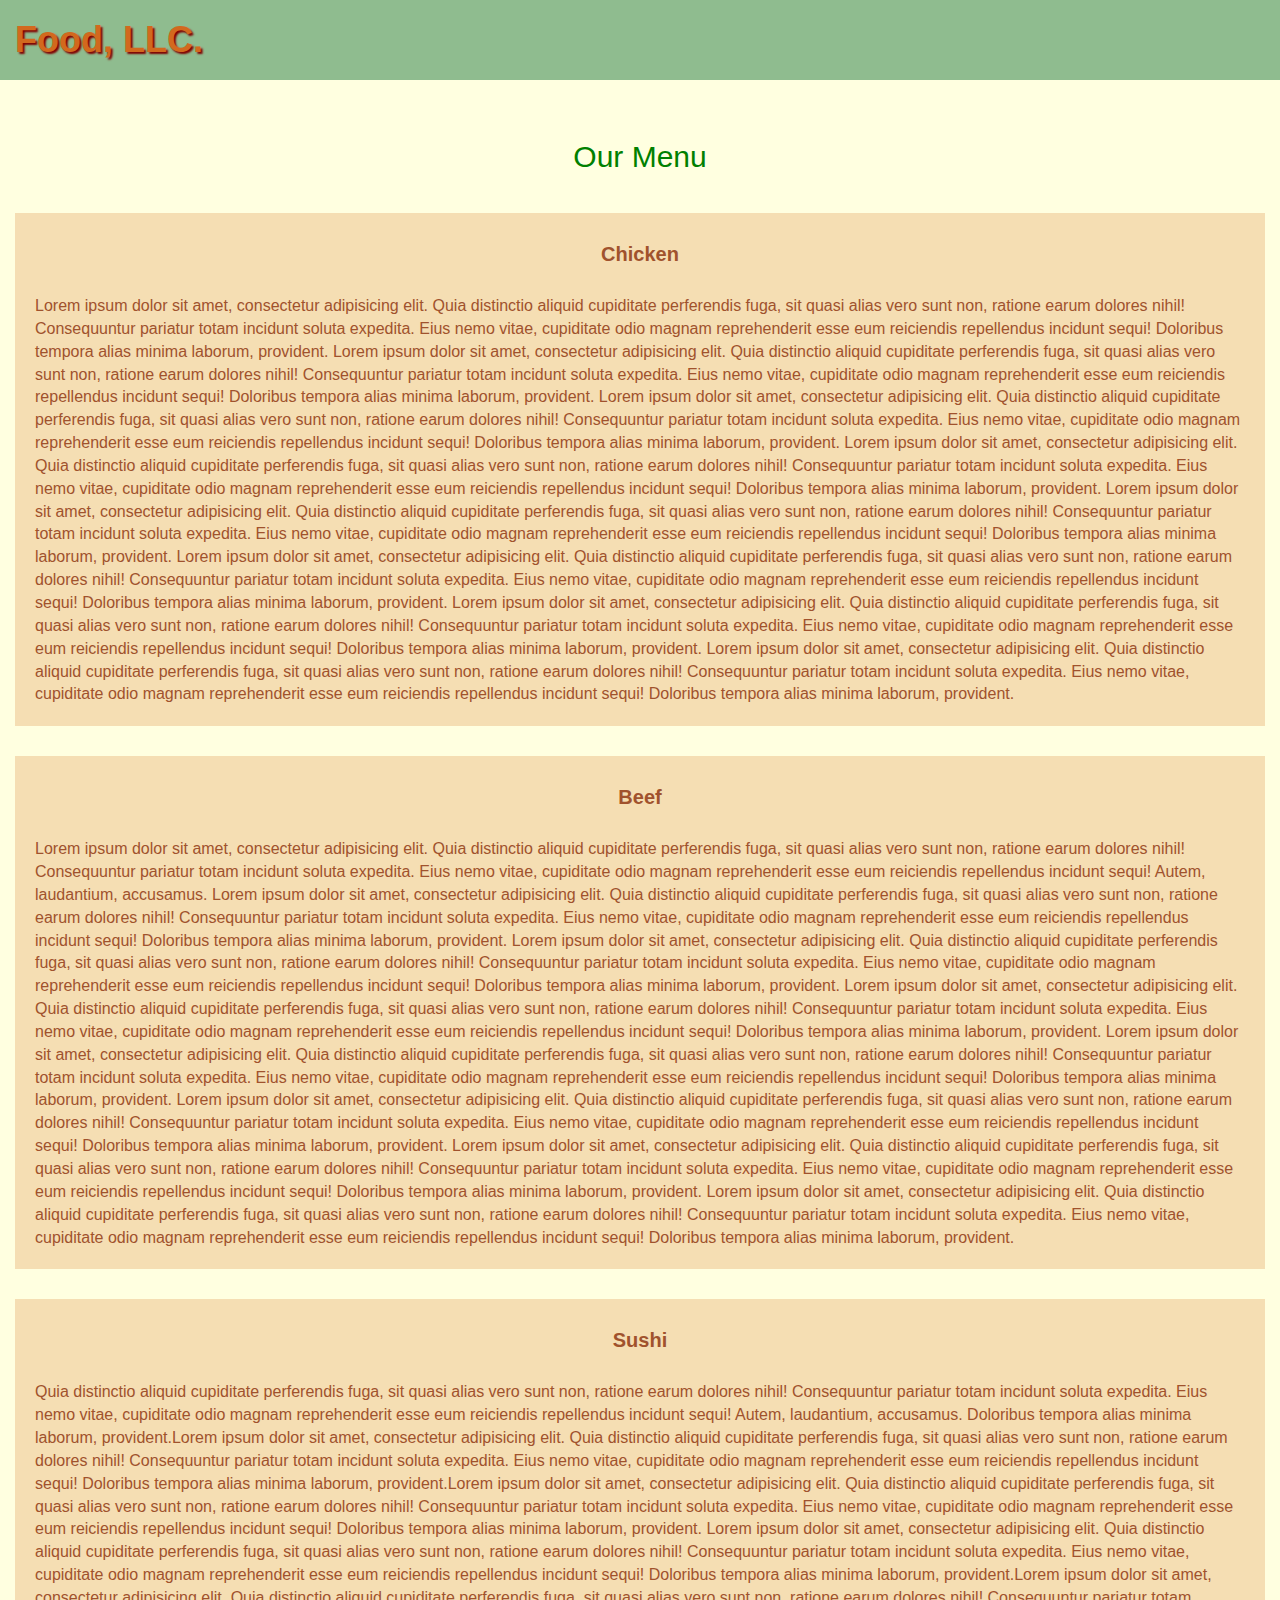
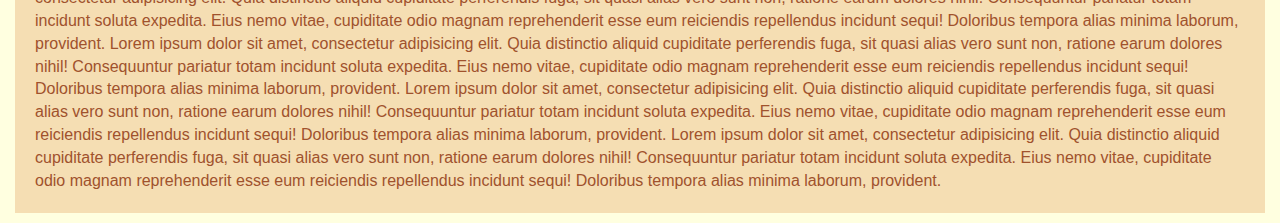
==== mod3-solution-opc/index.html @ 7844b777 "Some adjustments" ====
<!doctype html>
<html lang="en">
  <head>
    <meta charset="utf-8">
    <meta http-equiv="X-UA-Compatible" content="IE=edge">
    <meta name="viewport" content="width=device-width, initial-scale=1">

    <!-- HTML5 shim and Respond.js for IE8 support of HTML5 elements and media queries -->
    <!-- WARNING: Respond.js doesn't work if you view the page via file:// -->
    <!--[if lt IE 9]>
      <script src="https://oss.maxcdn.com/html5shiv/3.7.2/html5shiv.min.js"></script>
      <script src="https://oss.maxcdn.com/respond/1.4.2/respond.min.js"></script>
    <![endif]-->

    <title>Assignment Module 3</title>
    <link rel="stylesheet" href="css/bootstrap.min.css">
    <link rel="stylesheet" href="css/styles.css">
  </head>
<body>

  <header>
    <nav id="header-nav" class="navbar navbar-default">
      <div class="container col-xs-12">
        <div class="navbar-header">
          <div class="navbar-brand">
            <a href="index.html"><h1>Food, LLC.</h1></a>
          </div>
        
        <p>
          <button type="button" class="navbar-toggle collapsed" data-toggle="collapse" data-target="#collapsable-nav" aria-expanded="false">
            
            <span class="icon-bar"></span>
            <span class="icon-bar"></span>
            <span class="icon-bar"></span>
          </button>
        </p>
        </div>

        <div id="collapsable-nav" class="collapse">
           <ul id="nav-list" class="nav navbar-nav">
            <li>
              <a href="#item1" class="visible-xs">Chicken<hr></a>
            </li>
            <li>
              <a href="#item2" class="visible-xs">Beef<hr></a>
            </li>
            <li>
              <a href="#item3" class="visible-xs">Sushi<hr></a>

            </li>
          </ul><!-- #nav-list -->
        </div><!-- .collapse .navbar-collapse -->
      </div><!-- .container -->
    </nav><!-- #header-nav -->
  </header>

  <h2 class="text-center">Our Menu</h2>
  <div class="col-md-12 col-sm-12 col-xs-12">
    <section>
      <h3 id="item1" class="text-center">Chicken</h3>
      <p class= "description">Lorem ipsum dolor sit amet, consectetur adipisicing elit. Quia distinctio aliquid cupiditate perferendis fuga, sit quasi alias vero sunt non, ratione earum dolores nihil! Consequuntur pariatur totam incidunt soluta expedita. Eius nemo vitae, cupiditate odio magnam reprehenderit esse eum reiciendis repellendus incidunt sequi! Doloribus tempora alias minima laborum, provident. Lorem ipsum dolor sit amet, consectetur adipisicing elit. Quia distinctio aliquid cupiditate perferendis fuga, sit quasi alias vero sunt non, ratione earum dolores nihil! Consequuntur pariatur totam incidunt soluta expedita. Eius nemo vitae, cupiditate odio magnam reprehenderit esse eum reiciendis repellendus incidunt sequi! Doloribus tempora alias minima laborum, provident. Lorem ipsum dolor sit amet, consectetur adipisicing elit. Quia distinctio aliquid cupiditate perferendis fuga, sit quasi alias vero sunt non, ratione earum dolores nihil! Consequuntur pariatur totam incidunt soluta expedita. Eius nemo vitae, cupiditate odio magnam reprehenderit esse eum reiciendis repellendus incidunt sequi! Doloribus tempora alias minima laborum, provident. Lorem ipsum dolor sit amet, consectetur adipisicing elit. Quia distinctio aliquid cupiditate perferendis fuga, sit quasi alias vero sunt non, ratione earum dolores nihil! Consequuntur pariatur totam incidunt soluta expedita. Eius nemo vitae, cupiditate odio magnam reprehenderit esse eum reiciendis repellendus incidunt sequi! Doloribus tempora alias minima laborum, provident. Lorem ipsum dolor sit amet, consectetur adipisicing elit. Quia distinctio aliquid cupiditate perferendis fuga, sit quasi alias vero sunt non, ratione earum dolores nihil! Consequuntur pariatur totam incidunt soluta expedita. Eius nemo vitae, cupiditate odio magnam reprehenderit esse eum reiciendis repellendus incidunt sequi! Doloribus tempora alias minima laborum, provident. Lorem ipsum dolor sit amet, consectetur adipisicing elit. Quia distinctio aliquid cupiditate perferendis fuga, sit quasi alias vero sunt non, ratione earum dolores nihil! Consequuntur pariatur totam incidunt soluta expedita. Eius nemo vitae, cupiditate odio magnam reprehenderit esse eum reiciendis repellendus incidunt sequi! Doloribus tempora alias minima laborum, provident. Lorem ipsum dolor sit amet, consectetur adipisicing elit. Quia distinctio aliquid cupiditate perferendis fuga, sit quasi alias vero sunt non, ratione earum dolores nihil! Consequuntur pariatur totam incidunt soluta expedita. Eius nemo vitae, cupiditate odio magnam reprehenderit esse eum reiciendis repellendus incidunt sequi! Doloribus tempora alias minima laborum, provident. Lorem ipsum dolor sit amet, consectetur adipisicing elit. Quia distinctio aliquid cupiditate perferendis fuga, sit quasi alias vero sunt non, ratione earum dolores nihil! Consequuntur pariatur totam incidunt soluta expedita. Eius nemo vitae, cupiditate odio magnam reprehenderit esse eum reiciendis repellendus incidunt sequi! Doloribus tempora alias minima laborum, provident.</p>
    </section>
  </div>
  <div class="col-md-12 col-sm-12 col-xs-12">
    <section>
      <h3 id="item2" class="text-center">Beef</h3>
      <p class= "description">Lorem ipsum dolor sit amet, consectetur adipisicing elit. Quia distinctio aliquid cupiditate perferendis fuga, sit quasi alias vero sunt non, ratione earum dolores nihil! Consequuntur pariatur totam incidunt soluta expedita. Eius nemo vitae, cupiditate odio magnam reprehenderit esse eum reiciendis repellendus incidunt sequi! Autem, laudantium, accusamus. Lorem ipsum dolor sit amet, consectetur adipisicing elit. Quia distinctio aliquid cupiditate perferendis fuga, sit quasi alias vero sunt non, ratione earum dolores nihil! Consequuntur pariatur totam incidunt soluta expedita. Eius nemo vitae, cupiditate odio magnam reprehenderit esse eum reiciendis repellendus incidunt sequi! Doloribus tempora alias minima laborum, provident. Lorem ipsum dolor sit amet, consectetur adipisicing elit. Quia distinctio aliquid cupiditate perferendis fuga, sit quasi alias vero sunt non, ratione earum dolores nihil! Consequuntur pariatur totam incidunt soluta expedita. Eius nemo vitae, cupiditate odio magnam reprehenderit esse eum reiciendis repellendus incidunt sequi! Doloribus tempora alias minima laborum, provident. Lorem ipsum dolor sit amet, consectetur adipisicing elit. Quia distinctio aliquid cupiditate perferendis fuga, sit quasi alias vero sunt non, ratione earum dolores nihil! Consequuntur pariatur totam incidunt soluta expedita. Eius nemo vitae, cupiditate odio magnam reprehenderit esse eum reiciendis repellendus incidunt sequi! Doloribus tempora alias minima laborum, provident. Lorem ipsum dolor sit amet, consectetur adipisicing elit. Quia distinctio aliquid cupiditate perferendis fuga, sit quasi alias vero sunt non, ratione earum dolores nihil! Consequuntur pariatur totam incidunt soluta expedita. Eius nemo vitae, cupiditate odio magnam reprehenderit esse eum reiciendis repellendus incidunt sequi! Doloribus tempora alias minima laborum, provident. Lorem ipsum dolor sit amet, consectetur adipisicing elit. Quia distinctio aliquid cupiditate perferendis fuga, sit quasi alias vero sunt non, ratione earum dolores nihil! Consequuntur pariatur totam incidunt soluta expedita. Eius nemo vitae, cupiditate odio magnam reprehenderit esse eum reiciendis repellendus incidunt sequi! Doloribus tempora alias minima laborum, provident. Lorem ipsum dolor sit amet, consectetur adipisicing elit. Quia distinctio aliquid cupiditate perferendis fuga, sit quasi alias vero sunt non, ratione earum dolores nihil! Consequuntur pariatur totam incidunt soluta expedita. Eius nemo vitae, cupiditate odio magnam reprehenderit esse eum reiciendis repellendus incidunt sequi! Doloribus tempora alias minima laborum, provident. Lorem ipsum dolor sit amet, consectetur adipisicing elit. Quia distinctio aliquid cupiditate perferendis fuga, sit quasi alias vero sunt non, ratione earum dolores nihil! Consequuntur pariatur totam incidunt soluta expedita. Eius nemo vitae, cupiditate odio magnam reprehenderit esse eum reiciendis repellendus incidunt sequi! Doloribus tempora alias minima laborum, provident.</p>
    </section>
  </div>
  <div class="col-md-12 col-sm-12 col-xs-12">
    <section>
      <h3 id="item3" class="text-center">Sushi</h3>
      <p class= "description">Quia distinctio aliquid cupiditate perferendis fuga, sit quasi alias vero sunt non, ratione earum dolores nihil! Consequuntur pariatur totam incidunt soluta expedita. Eius nemo vitae, cupiditate odio magnam reprehenderit esse eum reiciendis repellendus incidunt sequi! Autem, laudantium, accusamus. Doloribus tempora alias minima laborum, provident.Lorem ipsum dolor sit amet, consectetur adipisicing elit. Quia distinctio aliquid cupiditate perferendis fuga, sit quasi alias vero sunt non, ratione earum dolores nihil! Consequuntur pariatur totam incidunt soluta expedita. Eius nemo vitae, cupiditate odio magnam reprehenderit esse eum reiciendis repellendus incidunt sequi! Doloribus tempora alias minima laborum, provident.Lorem ipsum dolor sit amet, consectetur adipisicing elit. Quia distinctio aliquid cupiditate perferendis fuga, sit quasi alias vero sunt non, ratione earum dolores nihil! Consequuntur pariatur totam incidunt soluta expedita. Eius nemo vitae, cupiditate odio magnam reprehenderit esse eum reiciendis repellendus incidunt sequi! Doloribus tempora alias minima laborum, provident. Lorem ipsum dolor sit amet, consectetur adipisicing elit. Quia distinctio aliquid cupiditate perferendis fuga, sit quasi alias vero sunt non, ratione earum dolores nihil! Consequuntur pariatur totam incidunt soluta expedita. Eius nemo vitae, cupiditate odio magnam reprehenderit esse eum reiciendis repellendus incidunt sequi! Doloribus tempora alias minima laborum, provident.Lorem ipsum dolor sit amet, consectetur adipisicing elit. Quia distinctio aliquid cupiditate perferendis fuga, sit quasi alias vero sunt non, ratione earum dolores nihil! Consequuntur pariatur totam incidunt soluta expedita. Eius nemo vitae, cupiditate odio magnam reprehenderit esse eum reiciendis repellendus incidunt sequi! Doloribus tempora alias minima laborum, provident. Lorem ipsum dolor sit amet, consectetur adipisicing elit. Quia distinctio aliquid cupiditate perferendis fuga, sit quasi alias vero sunt non, ratione earum dolores nihil! Consequuntur pariatur totam incidunt soluta expedita. Eius nemo vitae, cupiditate odio magnam reprehenderit esse eum reiciendis repellendus incidunt sequi! Doloribus tempora alias minima laborum, provident. Lorem ipsum dolor sit amet, consectetur adipisicing elit. Quia distinctio aliquid cupiditate perferendis fuga, sit quasi alias vero sunt non, ratione earum dolores nihil! Consequuntur pariatur totam incidunt soluta expedita. Eius nemo vitae, cupiditate odio magnam reprehenderit esse eum reiciendis repellendus incidunt sequi! Doloribus tempora alias minima laborum, provident. Lorem ipsum dolor sit amet, consectetur adipisicing elit. Quia distinctio aliquid cupiditate perferendis fuga, sit quasi alias vero sunt non, ratione earum dolores nihil! Consequuntur pariatur totam incidunt soluta expedita. Eius nemo vitae, cupiditate odio magnam reprehenderit esse eum reiciendis repellendus incidunt sequi! Doloribus tempora alias minima laborum, provident.</p>
    </section>
  </div>
  <!-- jQuery (Bootstrap JS plugins depend on it) -->
  <script src="js/jquery-1.11.3.min.js"></script>
  <script src="js/bootstrap.min.js"></script>
  <script src="js/script.js"></script>
</body>
</html>
---- mod3-solution-opc/css/styles.css ----
body {
  font-size: 16px;
  color: sienna;
  background-color: lightyellow;
  font-family: Helvetica, Arial, sans-serif;
}

/** HEADER **/
#header-nav {
  background-color: darkseagreen;
  border: 0;
  border-radius: 0;
  height: 80px;
}
.navbar-brand {
  padding-top: 20px;
}
.navbar-brand h1 { /* Restaurant name */
  color: chocolate;
  font-size: 2.0em;
  font-weight: bold;
  text-shadow: 2px 2px 2px maroon;
  margin-top: 0;
  margin-bottom: 20px;
  float: left;
}
.navbar-brand a:hover, .navbar-brand a:focus {
  text-decoration: none;
}
#nav-list a {
  color: maroon;
  text-align: center;
  padding: 10px 0px 6px 0px;
  height: 40px;
}
#nav-list a:hover {
  background: darkkhaki;
}
#nav-list { 
  position: relative;
  top: 15px;
  background-color: khaki;
}
#nav-list li {
  height: 40px;
}
#nav-list hr {
  border-color: beige;
  position: relative;
  top: -11px;
}
.navbar-header button.navbar-toggle, .navbar-header .icon-bar {
  border: 2px solid maroon;
  
}
.navbar-header button.navbar-toggle {
  float: right;
  top: 11px;
}
/* END HEADER */

h2 {
  clear: both;
  padding-top: 40px;
  margin-top: 0px;
  margin-bottom: 20px;
  font-size: 175%
  font-weight: bold;
  color: green;
}
section {
  background-color: wheat;
  width: 100%;
  height: 100%;
}
h3 {
  padding-top: 30px;
  font-size: 125%;
  font-weight: bold;
}
p.description {
  padding: 20px;
 }

/********** Large devices only **********/
@media (min-width: 1200px) {

}

/********** Medium devices only **********/
@media (min-width: 992px) and (max-width: 1199px) {
  
}

/********** Small devices only **********/
@media (min-width: 768px) and (max-width: 991px) {

}

/********** Extra small devices only **********/
@media (max-width: 767px) {
  
  #collapsable-nav a { /* Collapsed nav menu text */
    font-size: 1.1em;
  }

  section {
    width: 80%;
    margin-left: auto;
    margin-right: auto;
  }
}
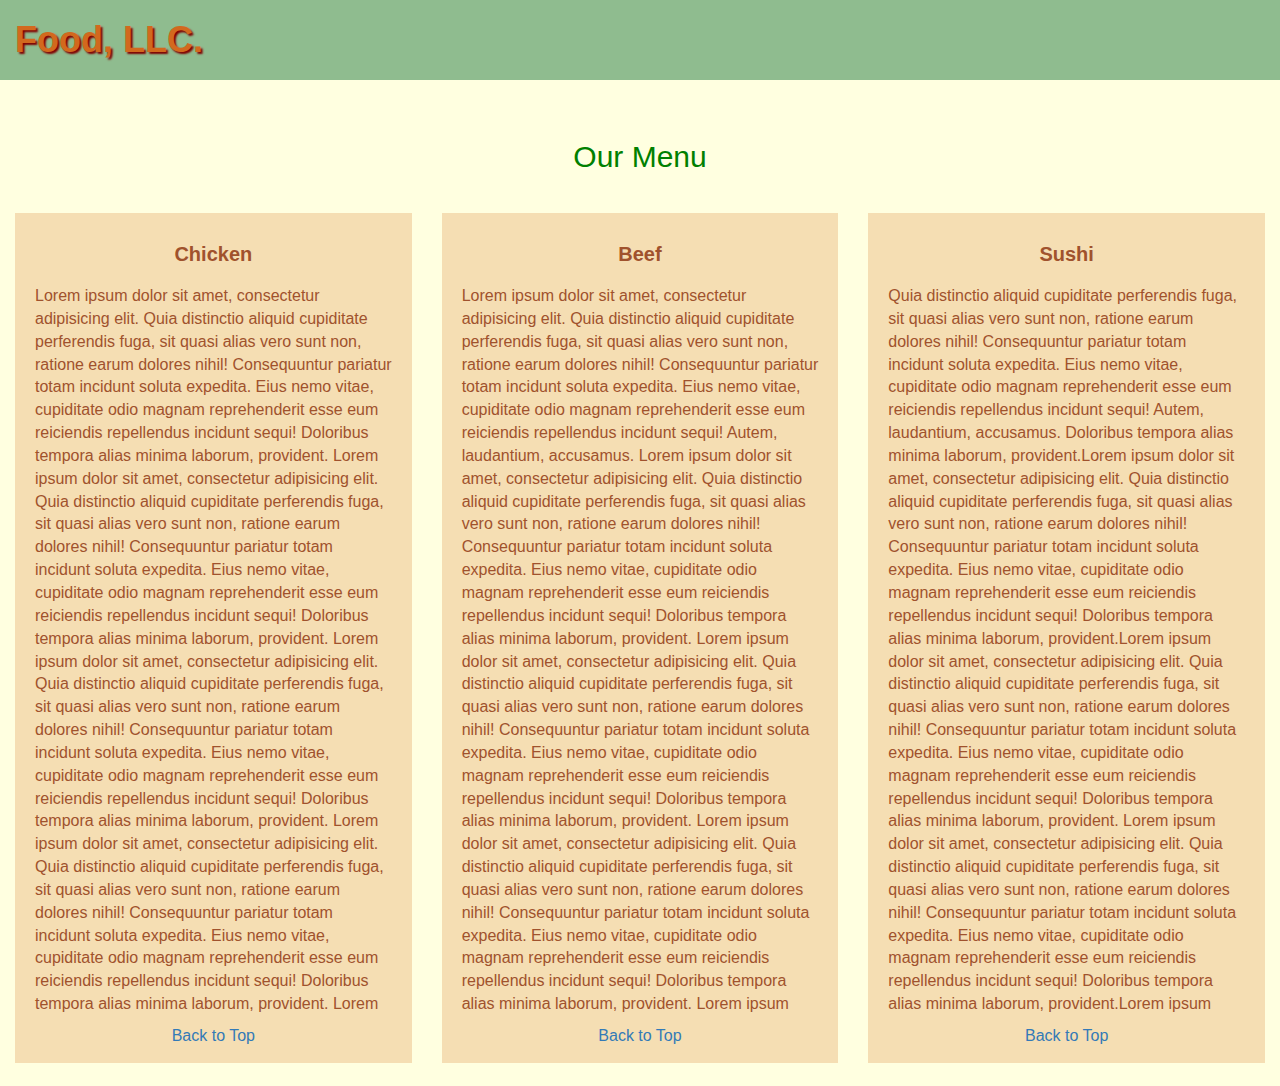
==== commit 35f6538c: "Assignment Module 4" ====
--- a/mod3-solution-opc/index.html
+++ b/mod3-solution-opc/index.html
@@ -20,7 +20,7 @@
 
   <header>
     <nav id="header-nav" class="navbar navbar-default">
-      <div class="container col-xs-12">
+      <div id="top" class="container col-xs-12">
         <div class="navbar-header">
           <div class="navbar-brand">
             <a href="index.html"><h1>Food, LLC.</h1></a>
@@ -55,23 +55,28 @@
   </header>
 
   <h2 class="text-center">Our Menu</h2>
-  <div class="col-md-12 col-sm-12 col-xs-12">
-    <section>
-      <h3 id="item1" class="text-center">Chicken</h3>
-      <p class= "description">Lorem ipsum dolor sit amet, consectetur adipisicing elit. Quia distinctio aliquid cupiditate perferendis fuga, sit quasi alias vero sunt non, ratione earum dolores nihil! Consequuntur pariatur totam incidunt soluta expedita. Eius nemo vitae, cupiditate odio magnam reprehenderit esse eum reiciendis repellendus incidunt sequi! Doloribus tempora alias minima laborum, provident. Lorem ipsum dolor sit amet, consectetur adipisicing elit. Quia distinctio aliquid cupiditate perferendis fuga, sit quasi alias vero sunt non, ratione earum dolores nihil! Consequuntur pariatur totam incidunt soluta expedita. Eius nemo vitae, cupiditate odio magnam reprehenderit esse eum reiciendis repellendus incidunt sequi! Doloribus tempora alias minima laborum, provident. Lorem ipsum dolor sit amet, consectetur adipisicing elit. Quia distinctio aliquid cupiditate perferendis fuga, sit quasi alias vero sunt non, ratione earum dolores nihil! Consequuntur pariatur totam incidunt soluta expedita. Eius nemo vitae, cupiditate odio magnam reprehenderit esse eum reiciendis repellendus incidunt sequi! Doloribus tempora alias minima laborum, provident. Lorem ipsum dolor sit amet, consectetur adipisicing elit. Quia distinctio aliquid cupiditate perferendis fuga, sit quasi alias vero sunt non, ratione earum dolores nihil! Consequuntur pariatur totam incidunt soluta expedita. Eius nemo vitae, cupiditate odio magnam reprehenderit esse eum reiciendis repellendus incidunt sequi! Doloribus tempora alias minima laborum, provident. Lorem ipsum dolor sit amet, consectetur adipisicing elit. Quia distinctio aliquid cupiditate perferendis fuga, sit quasi alias vero sunt non, ratione earum dolores nihil! Consequuntur pariatur totam incidunt soluta expedita. Eius nemo vitae, cupiditate odio magnam reprehenderit esse eum reiciendis repellendus incidunt sequi! Doloribus tempora alias minima laborum, provident. Lorem ipsum dolor sit amet, consectetur adipisicing elit. Quia distinctio aliquid cupiditate perferendis fuga, sit quasi alias vero sunt non, ratione earum dolores nihil! Consequuntur pariatur totam incidunt soluta expedita. Eius nemo vitae, cupiditate odio magnam reprehenderit esse eum reiciendis repellendus incidunt sequi! Doloribus tempora alias minima laborum, provident. Lorem ipsum dolor sit amet, consectetur adipisicing elit. Quia distinctio aliquid cupiditate perferendis fuga, sit quasi alias vero sunt non, ratione earum dolores nihil! Consequuntur pariatur totam incidunt soluta expedita. Eius nemo vitae, cupiditate odio magnam reprehenderit esse eum reiciendis repellendus incidunt sequi! Doloribus tempora alias minima laborum, provident. Lorem ipsum dolor sit amet, consectetur adipisicing elit. Quia distinctio aliquid cupiditate perferendis fuga, sit quasi alias vero sunt non, ratione earum dolores nihil! Consequuntur pariatur totam incidunt soluta expedita. Eius nemo vitae, cupiditate odio magnam reprehenderit esse eum reiciendis repellendus incidunt sequi! Doloribus tempora alias minima laborum, provident.</p>
-    </section>
-  </div>
-  <div class="col-md-12 col-sm-12 col-xs-12">
-    <section>
-      <h3 id="item2" class="text-center">Beef</h3>
-      <p class= "description">Lorem ipsum dolor sit amet, consectetur adipisicing elit. Quia distinctio aliquid cupiditate perferendis fuga, sit quasi alias vero sunt non, ratione earum dolores nihil! Consequuntur pariatur totam incidunt soluta expedita. Eius nemo vitae, cupiditate odio magnam reprehenderit esse eum reiciendis repellendus incidunt sequi! Autem, laudantium, accusamus. Lorem ipsum dolor sit amet, consectetur adipisicing elit. Quia distinctio aliquid cupiditate perferendis fuga, sit quasi alias vero sunt non, ratione earum dolores nihil! Consequuntur pariatur totam incidunt soluta expedita. Eius nemo vitae, cupiditate odio magnam reprehenderit esse eum reiciendis repellendus incidunt sequi! Doloribus tempora alias minima laborum, provident. Lorem ipsum dolor sit amet, consectetur adipisicing elit. Quia distinctio aliquid cupiditate perferendis fuga, sit quasi alias vero sunt non, ratione earum dolores nihil! Consequuntur pariatur totam incidunt soluta expedita. Eius nemo vitae, cupiditate odio magnam reprehenderit esse eum reiciendis repellendus incidunt sequi! Doloribus tempora alias minima laborum, provident. Lorem ipsum dolor sit amet, consectetur adipisicing elit. Quia distinctio aliquid cupiditate perferendis fuga, sit quasi alias vero sunt non, ratione earum dolores nihil! Consequuntur pariatur totam incidunt soluta expedita. Eius nemo vitae, cupiditate odio magnam reprehenderit esse eum reiciendis repellendus incidunt sequi! Doloribus tempora alias minima laborum, provident. Lorem ipsum dolor sit amet, consectetur adipisicing elit. Quia distinctio aliquid cupiditate perferendis fuga, sit quasi alias vero sunt non, ratione earum dolores nihil! Consequuntur pariatur totam incidunt soluta expedita. Eius nemo vitae, cupiditate odio magnam reprehenderit esse eum reiciendis repellendus incidunt sequi! Doloribus tempora alias minima laborum, provident. Lorem ipsum dolor sit amet, consectetur adipisicing elit. Quia distinctio aliquid cupiditate perferendis fuga, sit quasi alias vero sunt non, ratione earum dolores nihil! Consequuntur pariatur totam incidunt soluta expedita. Eius nemo vitae, cupiditate odio magnam reprehenderit esse eum reiciendis repellendus incidunt sequi! Doloribus tempora alias minima laborum, provident. Lorem ipsum dolor sit amet, consectetur adipisicing elit. Quia distinctio aliquid cupiditate perferendis fuga, sit quasi alias vero sunt non, ratione earum dolores nihil! Consequuntur pariatur totam incidunt soluta expedita. Eius nemo vitae, cupiditate odio magnam reprehenderit esse eum reiciendis repellendus incidunt sequi! Doloribus tempora alias minima laborum, provident. Lorem ipsum dolor sit amet, consectetur adipisicing elit. Quia distinctio aliquid cupiditate perferendis fuga, sit quasi alias vero sunt non, ratione earum dolores nihil! Consequuntur pariatur totam incidunt soluta expedita. Eius nemo vitae, cupiditate odio magnam reprehenderit esse eum reiciendis repellendus incidunt sequi! Doloribus tempora alias minima laborum, provident.</p>
-    </section>
-  </div>
-  <div class="col-md-12 col-sm-12 col-xs-12">
-    <section>
-      <h3 id="item3" class="text-center">Sushi</h3>
-      <p class= "description">Quia distinctio aliquid cupiditate perferendis fuga, sit quasi alias vero sunt non, ratione earum dolores nihil! Consequuntur pariatur totam incidunt soluta expedita. Eius nemo vitae, cupiditate odio magnam reprehenderit esse eum reiciendis repellendus incidunt sequi! Autem, laudantium, accusamus. Doloribus tempora alias minima laborum, provident.Lorem ipsum dolor sit amet, consectetur adipisicing elit. Quia distinctio aliquid cupiditate perferendis fuga, sit quasi alias vero sunt non, ratione earum dolores nihil! Consequuntur pariatur totam incidunt soluta expedita. Eius nemo vitae, cupiditate odio magnam reprehenderit esse eum reiciendis repellendus incidunt sequi! Doloribus tempora alias minima laborum, provident.Lorem ipsum dolor sit amet, consectetur adipisicing elit. Quia distinctio aliquid cupiditate perferendis fuga, sit quasi alias vero sunt non, ratione earum dolores nihil! Consequuntur pariatur totam incidunt soluta expedita. Eius nemo vitae, cupiditate odio magnam reprehenderit esse eum reiciendis repellendus incidunt sequi! Doloribus tempora alias minima laborum, provident. Lorem ipsum dolor sit amet, consectetur adipisicing elit. Quia distinctio aliquid cupiditate perferendis fuga, sit quasi alias vero sunt non, ratione earum dolores nihil! Consequuntur pariatur totam incidunt soluta expedita. Eius nemo vitae, cupiditate odio magnam reprehenderit esse eum reiciendis repellendus incidunt sequi! Doloribus tempora alias minima laborum, provident.Lorem ipsum dolor sit amet, consectetur adipisicing elit. Quia distinctio aliquid cupiditate perferendis fuga, sit quasi alias vero sunt non, ratione earum dolores nihil! Consequuntur pariatur totam incidunt soluta expedita. Eius nemo vitae, cupiditate odio magnam reprehenderit esse eum reiciendis repellendus incidunt sequi! Doloribus tempora alias minima laborum, provident. Lorem ipsum dolor sit amet, consectetur adipisicing elit. Quia distinctio aliquid cupiditate perferendis fuga, sit quasi alias vero sunt non, ratione earum dolores nihil! Consequuntur pariatur totam incidunt soluta expedita. Eius nemo vitae, cupiditate odio magnam reprehenderit esse eum reiciendis repellendus incidunt sequi! Doloribus tempora alias minima laborum, provident. Lorem ipsum dolor sit amet, consectetur adipisicing elit. Quia distinctio aliquid cupiditate perferendis fuga, sit quasi alias vero sunt non, ratione earum dolores nihil! Consequuntur pariatur totam incidunt soluta expedita. Eius nemo vitae, cupiditate odio magnam reprehenderit esse eum reiciendis repellendus incidunt sequi! Doloribus tempora alias minima laborum, provident. Lorem ipsum dolor sit amet, consectetur adipisicing elit. Quia distinctio aliquid cupiditate perferendis fuga, sit quasi alias vero sunt non, ratione earum dolores nihil! Consequuntur pariatur totam incidunt soluta expedita. Eius nemo vitae, cupiditate odio magnam reprehenderit esse eum reiciendis repellendus incidunt sequi! Doloribus tempora alias minima laborum, provident.</p>
-    </section>
+  <div class="row">
+    <div class="col-md-4 col-sm-6 col-xs-12">
+      <section>
+        <h3 id="item1" class="text-center">Chicken</h3>
+        <p class= "description">Lorem ipsum dolor sit amet, consectetur adipisicing elit. Quia distinctio aliquid cupiditate perferendis fuga, sit quasi alias vero sunt non, ratione earum dolores nihil! Consequuntur pariatur totam incidunt soluta expedita. Eius nemo vitae, cupiditate odio magnam reprehenderit esse eum reiciendis repellendus incidunt sequi! Doloribus tempora alias minima laborum, provident. Lorem ipsum dolor sit amet, consectetur adipisicing elit. Quia distinctio aliquid cupiditate perferendis fuga, sit quasi alias vero sunt non, ratione earum dolores nihil! Consequuntur pariatur totam incidunt soluta expedita. Eius nemo vitae, cupiditate odio magnam reprehenderit esse eum reiciendis repellendus incidunt sequi! Doloribus tempora alias minima laborum, provident. Lorem ipsum dolor sit amet, consectetur adipisicing elit. Quia distinctio aliquid cupiditate perferendis fuga, sit quasi alias vero sunt non, ratione earum dolores nihil! Consequuntur pariatur totam incidunt soluta expedita. Eius nemo vitae, cupiditate odio magnam reprehenderit esse eum reiciendis repellendus incidunt sequi! Doloribus tempora alias minima laborum, provident. Lorem ipsum dolor sit amet, consectetur adipisicing elit. Quia distinctio aliquid cupiditate perferendis fuga, sit quasi alias vero sunt non, ratione earum dolores nihil! Consequuntur pariatur totam incidunt soluta expedita. Eius nemo vitae, cupiditate odio magnam reprehenderit esse eum reiciendis repellendus incidunt sequi! Doloribus tempora alias minima laborum, provident. Lorem ipsum dolor sit amet, consectetur adipisicing elit. Quia distinctio aliquid cupiditate perferendis fuga, sit quasi alias vero sunt non, ratione earum dolores nihil! Consequuntur pariatur totam incidunt soluta expedita. Eius nemo vitae, cupiditate odio magnam reprehenderit esse eum reiciendis repellendus incidunt sequi! Doloribus tempora alias minima laborum, provident. Lorem ipsum dolor sit amet, consectetur adipisicing elit. Quia distinctio aliquid cupiditate perferendis fuga, sit quasi alias vero sunt non, ratione earum dolores nihil! Consequuntur pariatur totam incidunt soluta expedita. Eius nemo vitae, cupiditate odio magnam reprehenderit esse eum reiciendis repellendus incidunt sequi! Doloribus tempora alias minima laborum, provident. Lorem ipsum dolor sit amet, consectetur adipisicing elit. Quia distinctio aliquid cupiditate perferendis fuga, sit quasi alias vero sunt non, ratione earum dolores nihil! Consequuntur pariatur totam incidunt soluta expedita. Eius nemo vitae, cupiditate odio magnam reprehenderit esse eum reiciendis repellendus incidunt sequi! Doloribus tempora alias minima laborum, provident. Lorem ipsum dolor sit amet, consectetur adipisicing elit. Quia distinctio aliquid cupiditate perferendis fuga, sit quasi alias vero sunt non, ratione earum dolores nihil! Consequuntur pariatur totam incidunt soluta expedita. Eius nemo vitae, cupiditate odio magnam reprehenderit esse eum reiciendis repellendus incidunt sequi! Doloribus tempora alias minima laborum, provident.</p><p class="end"><a href="#top">Back to Top</a>
+        </p>
+      </section>
+    </div>
+    <div class="col-md-4 col-sm-6 col-xs-12">
+      <section>
+        <h3 id="item2" class="text-center">Beef</h3>
+        <p class= "description">Lorem ipsum dolor sit amet, consectetur adipisicing elit. Quia distinctio aliquid cupiditate perferendis fuga, sit quasi alias vero sunt non, ratione earum dolores nihil! Consequuntur pariatur totam incidunt soluta expedita. Eius nemo vitae, cupiditate odio magnam reprehenderit esse eum reiciendis repellendus incidunt sequi! Autem, laudantium, accusamus. Lorem ipsum dolor sit amet, consectetur adipisicing elit. Quia distinctio aliquid cupiditate perferendis fuga, sit quasi alias vero sunt non, ratione earum dolores nihil! Consequuntur pariatur totam incidunt soluta expedita. Eius nemo vitae, cupiditate odio magnam reprehenderit esse eum reiciendis repellendus incidunt sequi! Doloribus tempora alias minima laborum, provident. Lorem ipsum dolor sit amet, consectetur adipisicing elit. Quia distinctio aliquid cupiditate perferendis fuga, sit quasi alias vero sunt non, ratione earum dolores nihil! Consequuntur pariatur totam incidunt soluta expedita. Eius nemo vitae, cupiditate odio magnam reprehenderit esse eum reiciendis repellendus incidunt sequi! Doloribus tempora alias minima laborum, provident. Lorem ipsum dolor sit amet, consectetur adipisicing elit. Quia distinctio aliquid cupiditate perferendis fuga, sit quasi alias vero sunt non, ratione earum dolores nihil! Consequuntur pariatur totam incidunt soluta expedita. Eius nemo vitae, cupiditate odio magnam reprehenderit esse eum reiciendis repellendus incidunt sequi! Doloribus tempora alias minima laborum, provident. Lorem ipsum dolor sit amet, consectetur adipisicing elit. Quia distinctio aliquid cupiditate perferendis fuga, sit quasi alias vero sunt non, ratione earum dolores nihil! Consequuntur pariatur totam incidunt soluta expedita. Eius nemo vitae, cupiditate odio magnam reprehenderit esse eum reiciendis repellendus incidunt sequi! Doloribus tempora alias minima laborum, provident. Lorem ipsum dolor sit amet, consectetur adipisicing elit. Quia distinctio aliquid cupiditate perferendis fuga, sit quasi alias vero sunt non, ratione earum dolores nihil! Consequuntur pariatur totam incidunt soluta expedita. Eius nemo vitae, cupiditate odio magnam reprehenderit esse eum reiciendis repellendus incidunt sequi! Doloribus tempora alias minima laborum, provident. Lorem ipsum dolor sit amet, consectetur adipisicing elit. Quia distinctio aliquid cupiditate perferendis fuga, sit quasi alias vero sunt non, ratione earum dolores nihil! Consequuntur pariatur totam incidunt soluta expedita. Eius nemo vitae, cupiditate odio magnam reprehenderit esse eum reiciendis repellendus incidunt sequi! Doloribus tempora alias minima laborum, provident. Lorem ipsum dolor sit amet, consectetur adipisicing elit. Quia distinctio aliquid cupiditate perferendis fuga, sit quasi alias vero sunt non, ratione earum dolores nihil! Consequuntur pariatur totam incidunt soluta expedita.</p><p class="end"><a href="#top">Back to Top</a>
+        </p>
+      </section>
+    </div>
+    <div class="col-md-4 col-sm-12 col-xs-12">
+      <section>
+        <h3 id="item3" class="text-center">Sushi</h3>
+        <p class= "description">Quia distinctio aliquid cupiditate perferendis fuga, sit quasi alias vero sunt non, ratione earum dolores nihil! Consequuntur pariatur totam incidunt soluta expedita. Eius nemo vitae, cupiditate odio magnam reprehenderit esse eum reiciendis repellendus incidunt sequi! Autem, laudantium, accusamus. Doloribus tempora alias minima laborum, provident.Lorem ipsum dolor sit amet, consectetur adipisicing elit. Quia distinctio aliquid cupiditate perferendis fuga, sit quasi alias vero sunt non, ratione earum dolores nihil! Consequuntur pariatur totam incidunt soluta expedita. Eius nemo vitae, cupiditate odio magnam reprehenderit esse eum reiciendis repellendus incidunt sequi! Doloribus tempora alias minima laborum, provident.Lorem ipsum dolor sit amet, consectetur adipisicing elit. Quia distinctio aliquid cupiditate perferendis fuga, sit quasi alias vero sunt non, ratione earum dolores nihil! Consequuntur pariatur totam incidunt soluta expedita. Eius nemo vitae, cupiditate odio magnam reprehenderit esse eum reiciendis repellendus incidunt sequi! Doloribus tempora alias minima laborum, provident. Lorem ipsum dolor sit amet, consectetur adipisicing elit. Quia distinctio aliquid cupiditate perferendis fuga, sit quasi alias vero sunt non, ratione earum dolores nihil! Consequuntur pariatur totam incidunt soluta expedita. Eius nemo vitae, cupiditate odio magnam reprehenderit esse eum reiciendis repellendus incidunt sequi! Doloribus tempora alias minima laborum, provident.Lorem ipsum dolor sit amet, consectetur adipisicing elit. Quia distinctio aliquid cupiditate perferendis fuga, sit quasi alias vero sunt non, ratione earum dolores nihil! Consequuntur pariatur totam incidunt soluta expedita. Eius nemo vitae, cupiditate odio magnam reprehenderit esse eum reiciendis repellendus incidunt sequi! Doloribus tempora alias minima laborum, provident. Lorem ipsum dolor sit amet, consectetur adipisicing elit. Quia distinctio aliquid cupiditate perferendis fuga, sit quasi alias vero sunt non, ratione earum dolores nihil! Consequuntur pariatur totam incidunt soluta expedita. Eius nemo vitae, cupiditate odio magnam reprehenderit esse eum reiciendis repellendus incidunt sequi! Doloribus tempora alias minima laborum, provident. Lorem ipsum dolor sit amet, consectetur adipisicing elit. Quia distinctio aliquid cupiditate perferendis fuga, sit quasi alias vero sunt non, ratione earum dolores nihil! Consequuntur pariatur totam incidunt soluta expedita. Eius nemo vitae, cupiditate odio magnam reprehenderit esse eum reiciendis repellendus incidunt sequi! Doloribus tempora alias minima laborum, provident. Lorem ipsum dolor sit amet, consectetur adipisicing elit. Quia distinctio aliquid cupiditate perferendis fuga, sit quasi alias vero sunt non, ratione earum dolores nihil! Consequuntur pariatur totam incidunt soluta expedita. Eius nemo vitae, cupiditate odio magnam reprehenderit esse eum reiciendis repellendus incidunt sequi! Doloribus tempora alias minima laborum, provident.</p><p class="end"><a href="#top">Back to Top</a>
+        </p>
+      </section><br>
+    </div>
   </div>
   <!-- jQuery (Bootstrap JS plugins depend on it) -->
   <script src="js/jquery-1.11.3.min.js"></script>
--- a/mod3-solution-opc/css/styles.css
+++ b/mod3-solution-opc/css/styles.css
@@ -3,6 +3,7 @@
   color: sienna;
   background-color: lightyellow;
   font-family: Helvetica, Arial, sans-serif;
+  box-sizing: border-box;
 }
 
 /** HEADER **/
@@ -15,7 +16,7 @@
 .navbar-brand {
   padding-top: 20px;
 }
-.navbar-brand h1 { /* Restaurant name */
+.navbar-brand h1 { /* Business name */
   color: chocolate;
   font-size: 2.0em;
   font-weight: bold;
@@ -59,6 +60,12 @@
 }
 /* END HEADER */
 
+.row {
+  width: 100%;
+  margin-left: auto;
+  margin-right: auto;
+}
+
 h2 {
   clear: both;
   padding-top: 40px;
@@ -71,7 +78,7 @@
 section {
   background-color: wheat;
   width: 100%;
-  height: 100%;
+  height: 850px;
 }
 h3 {
   padding-top: 30px;
@@ -79,31 +86,32 @@
   font-weight: bold;
 }
 p.description {
-  padding: 20px;
+  padding: 10px 20px 10px 20px;
+  height: 740px;
+  overflow: hidden;
  }
-
-/********** Large devices only **********/
-@media (min-width: 1200px) {
-
+p.end {
+  text-align: center;
+  position: relative;
+  bottom: 0
 }
 
-/********** Medium devices only **********/
+/********** Desktop devices only **********/
 @media (min-width: 992px) and (max-width: 1199px) {
   
 }
 
-/********** Small devices only **********/
+/********** Tablet devices only **********/
 @media (min-width: 768px) and (max-width: 991px) {
 
 }
 
-/********** Extra small devices only **********/
+/********** Mobile devices only **********/
 @media (max-width: 767px) {
   
   #collapsable-nav a { /* Collapsed nav menu text */
     font-size: 1.1em;
   }
-
   section {
     width: 80%;
     margin-left: auto;
